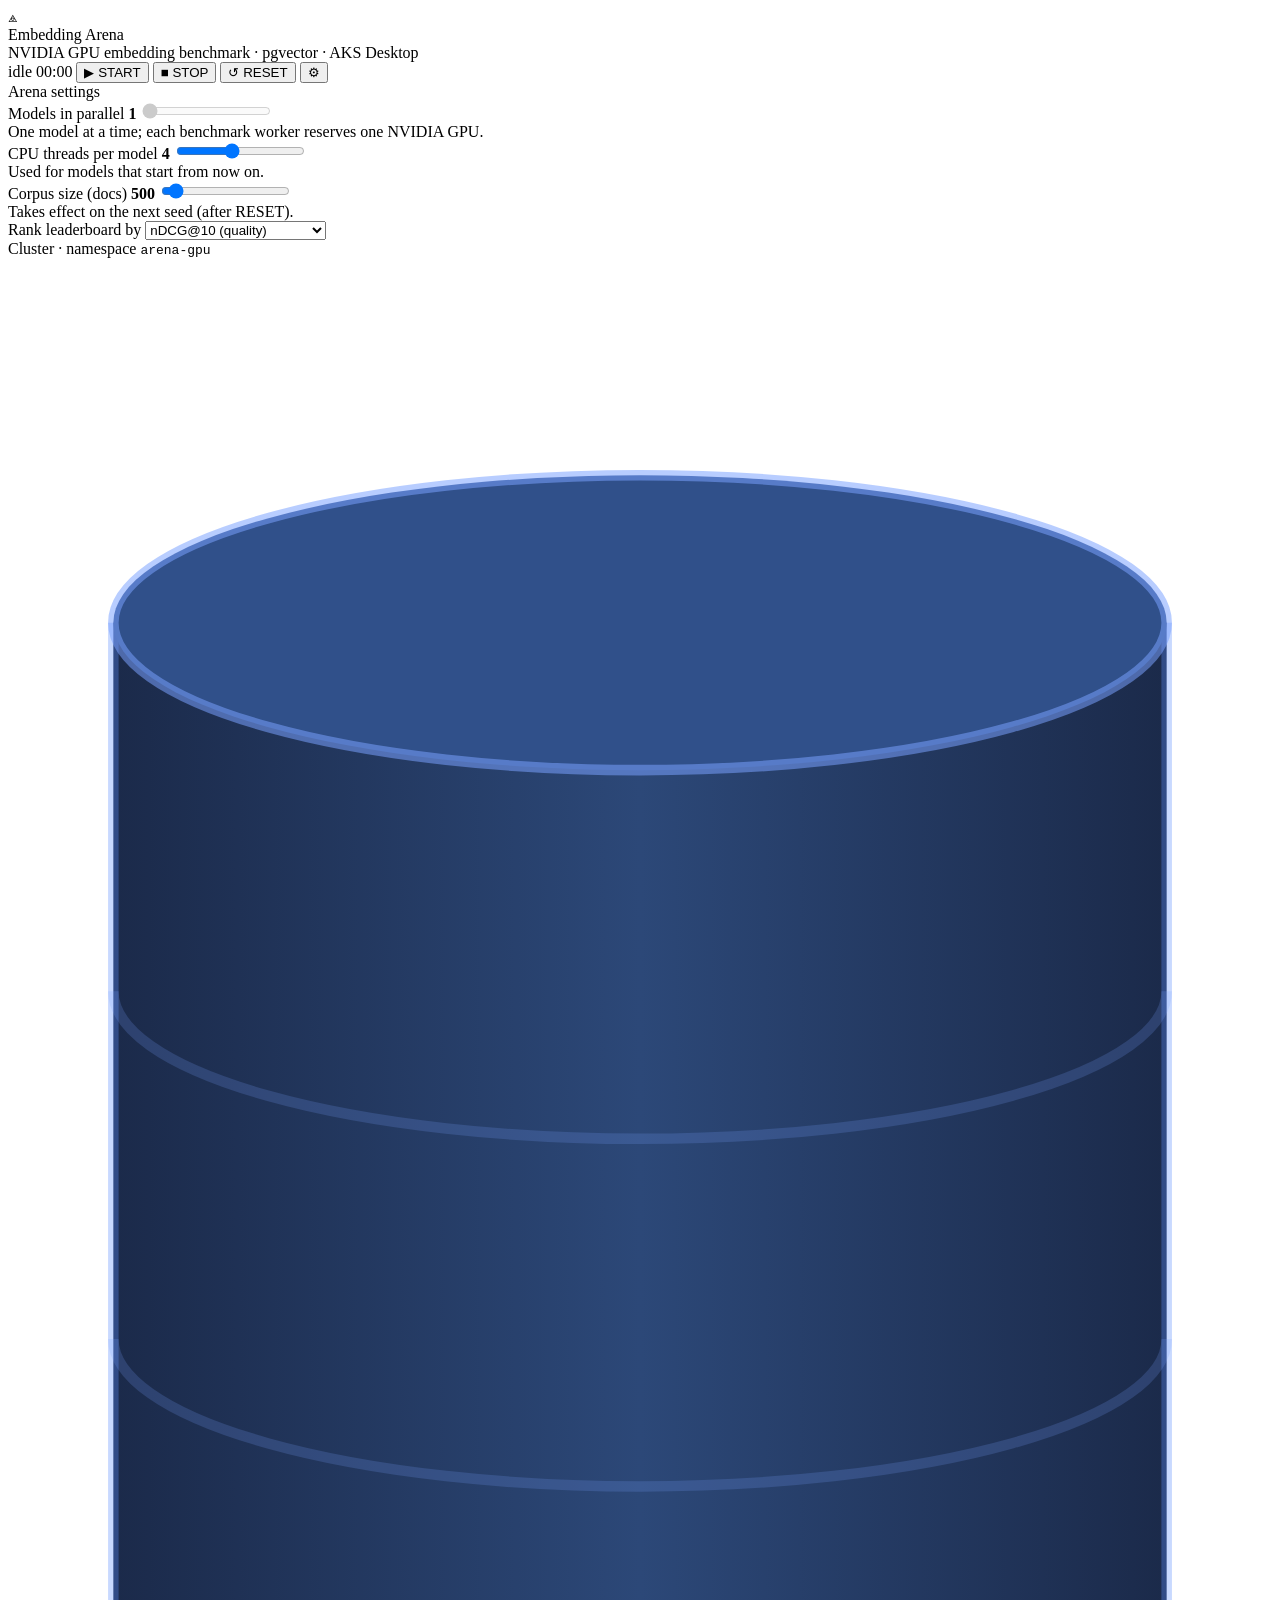
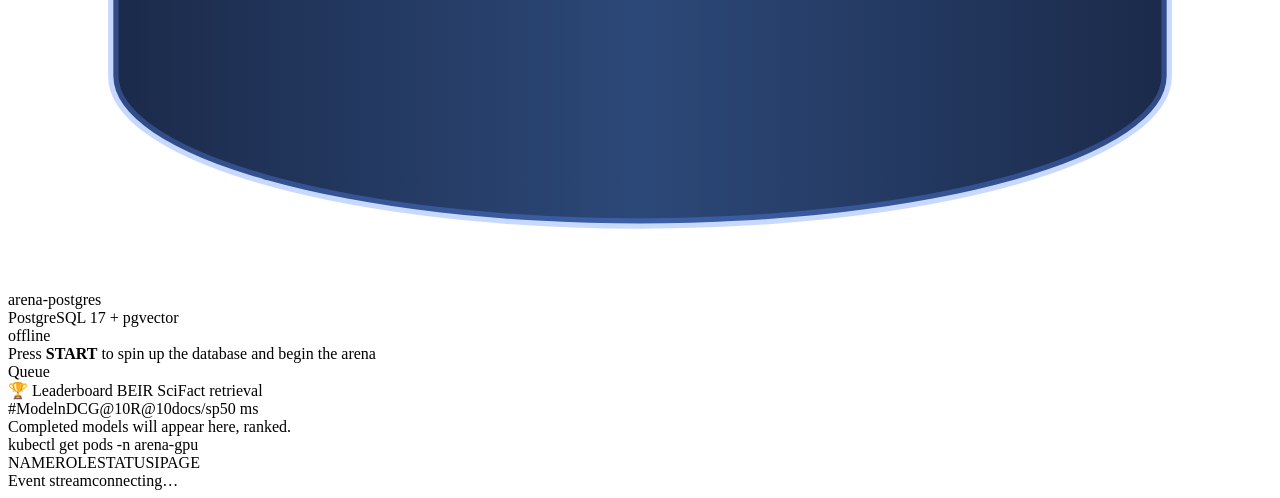
==== src/aks-desktop-gpu/app/static/index.html @ 0e5b8398 "Add CUDA Arena demo and document AKS Desktop setup Include NVIDIA runtime selection, GPU-only benchm" ====
<!doctype html>
<html lang="en">
<head>
  <meta charset="utf-8">
  <meta name="viewport" content="width=device-width, initial-scale=1">
  <title>Embedding Arena · NVIDIA GPU</title>
  <link rel="icon" href="data:image/svg+xml,%3Csvg xmlns='http://www.w3.org/2000/svg' viewBox='0 0 32 32'%3E%3Crect width='32' height='32' rx='8' fill='%237c5cff'/%3E%3Cpath d='M16 6 L27 25 H5 Z' fill='none' stroke='white' stroke-width='2.5'/%3E%3C/svg%3E">
  <link rel="stylesheet" href="/static/style.css">
</head>
<body>
  <header class="topbar">
    <div class="brand">
      <div class="logo">⟁</div>
      <div>
        <div class="title">Embedding Arena</div>
        <div class="subtitle">NVIDIA GPU embedding benchmark · pgvector · AKS Desktop</div>
      </div>
    </div>
    <div class="controls">
      <span id="state-pill" class="pill state-idle">idle</span>
      <span id="clock" class="clock">00:00</span>
      <button id="btn-start" class="btn btn-start">▶ START</button>
      <button id="btn-stop" class="btn btn-stop">■ STOP</button>
      <button id="btn-reset" class="btn btn-reset">↺ RESET</button>
      <button id="btn-settings" class="btn btn-icon" title="Settings">⚙</button>
    </div>
    <div id="settings" class="settings hidden">
      <div class="settings-title">Arena settings</div>
      <label>Models in parallel <b id="v-parallel">1</b>
        <input id="s-parallel" type="range" min="1" max="1" step="1" value="1" disabled></label>
      <div class="hint">One model at a time; each benchmark worker reserves one NVIDIA GPU.</div>
      <label>CPU threads per model <b id="v-threads">4</b>
        <input id="s-threads" type="range" min="1" max="8" step="1" value="4"></label>
      <div class="hint">Used for models that start from now on.</div>
      <label>Corpus size (docs) <b id="v-corpus">500</b>
        <input id="s-corpus" type="range" min="200" max="5000" step="100" value="500"></label>
      <div class="hint">Takes effect on the next seed (after RESET).</div>
      <label>Rank leaderboard by
        <select id="s-rank">
          <option value="ndcg10">nDCG@10 (quality)</option>
          <option value="recall10">Recall@10</option>
          <option value="mrr10">MRR@10</option>
          <option value="docs_per_sec">Throughput (docs/s)</option>
          <option value="search_ms_p50">Search latency p50</option>
          <option value="score">Balanced (quality × speed)</option>
        </select></label>
    </div>
  </header>

  <main class="layout">
    <section class="panel stage-panel">
      <div class="panel-head">
        <span>Cluster · namespace <code id="ns">arena-gpu</code></span>
        <span id="stage-summary" class="muted"></span>
      </div>
      <div id="stage" class="stage">
        <svg id="wires" class="wires"></svg>
        <div id="db" class="db offline">
          <div class="db-glow"></div>
          <svg class="cyl" viewBox="0 0 120 140">
            <defs>
              <linearGradient id="cylg" x1="0" x2="1">
                <stop offset="0" stop-color="#1b2a4a"/><stop offset=".5" stop-color="#2c4878"/><stop offset="1" stop-color="#1b2a4a"/>
              </linearGradient>
              <clipPath id="cylclip"><path d="M10 20 v100 a50 14 0 0 0 100 0 v-100 a50 14 0 0 1 -100 0z"/></clipPath>
            </defs>
            <path d="M10 20 v100 a50 14 0 0 0 100 0 v-100" fill="url(#cylg)" stroke="#5b8cff55"/>
            <rect id="db-fill" class="db-fill" x="10" y="134" width="100" height="0" clip-path="url(#cylclip)"/>
            <ellipse cx="60" cy="20" rx="50" ry="14" fill="#30508a" stroke="#7aa2ff88"/>
            <path d="M10 55 a50 14 0 0 0 100 0 M10 88 a50 14 0 0 0 100 0" fill="none" stroke="#7aa2ff33"/>
          </svg>
          <div class="db-label">
            <div class="db-name">arena-postgres</div>
            <div class="db-sub">PostgreSQL 17 + pgvector</div>
            <div id="db-phase" class="db-phase">offline</div>
          </div>
          <div id="db-stats" class="db-stats"></div>
        </div>
        <div id="pods-layer"></div>
        <div id="idle-hint" class="idle-hint">Press <b>START</b> to spin up the database and begin the arena</div>
      </div>
      <div class="queue-wrap">
        <span class="muted">Queue</span>
        <div id="queue" class="queue"></div>
      </div>
    </section>

    <section class="panel board-panel">
      <div class="panel-head">
        <span>🏆 Leaderboard</span>
        <span id="board-sub" class="muted">BEIR SciFact retrieval</span>
      </div>
      <div class="board-head">
        <span>#</span><span>Model</span><span id="metric-head">nDCG@10</span><span>R@10</span><span>docs/s</span><span>p50 ms</span>
      </div>
      <div id="board" class="board"></div>
      <div id="board-empty" class="board-empty">Completed models will appear here, ranked.</div>
    </section>

    <section class="panel pods-panel">
      <div class="panel-head"><span>kubectl get pods -n arena-gpu</span><span id="pod-count" class="muted"></span></div>
      <div class="pods-table">
        <div class="pt-head"><span>NAME</span><span>ROLE</span><span>STATUS</span><span>IP</span><span>AGE</span></div>
        <div id="pods-rows"></div>
      </div>
    </section>

    <section class="panel log-panel">
      <div class="panel-head"><span>Event stream</span><span id="conn" class="muted">connecting…</span></div>
      <div id="log" class="log"></div>
    </section>
  </main>

  <script src="/static/app.js"></script>
</body>
</html>
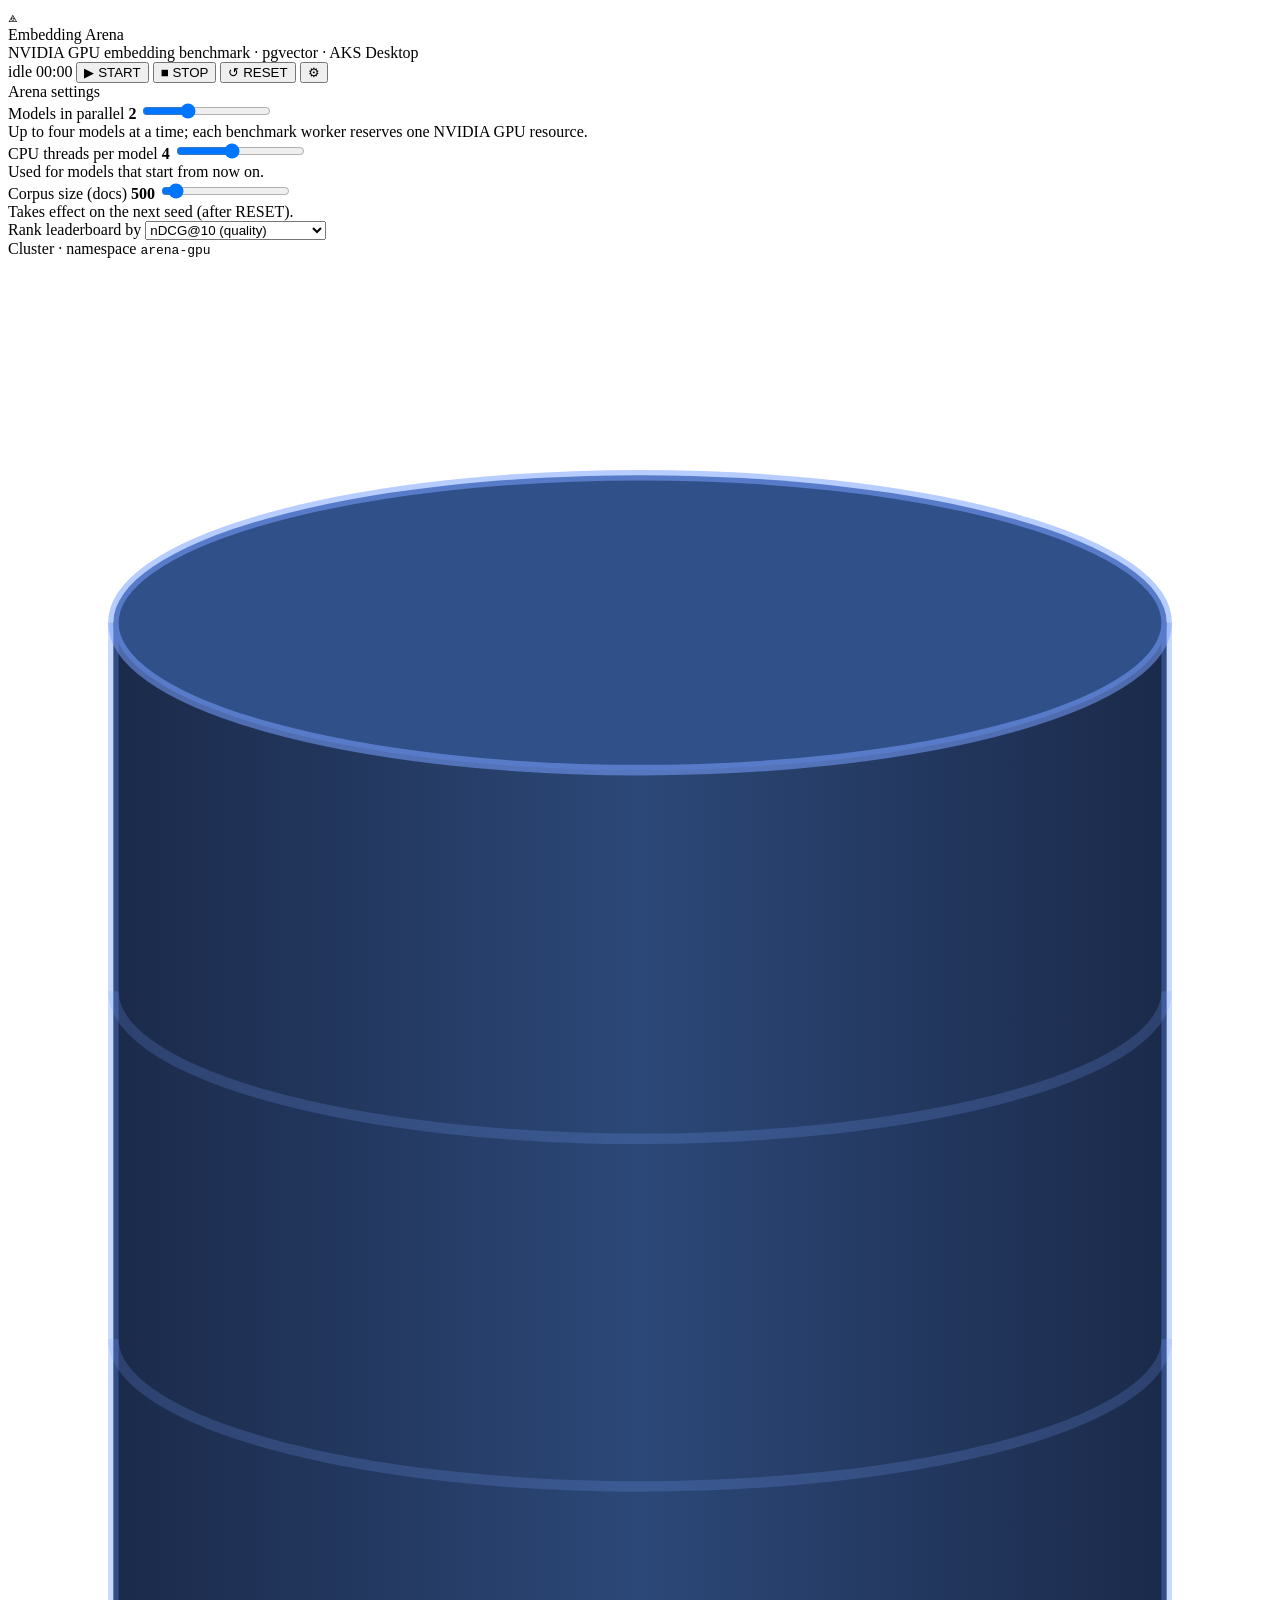
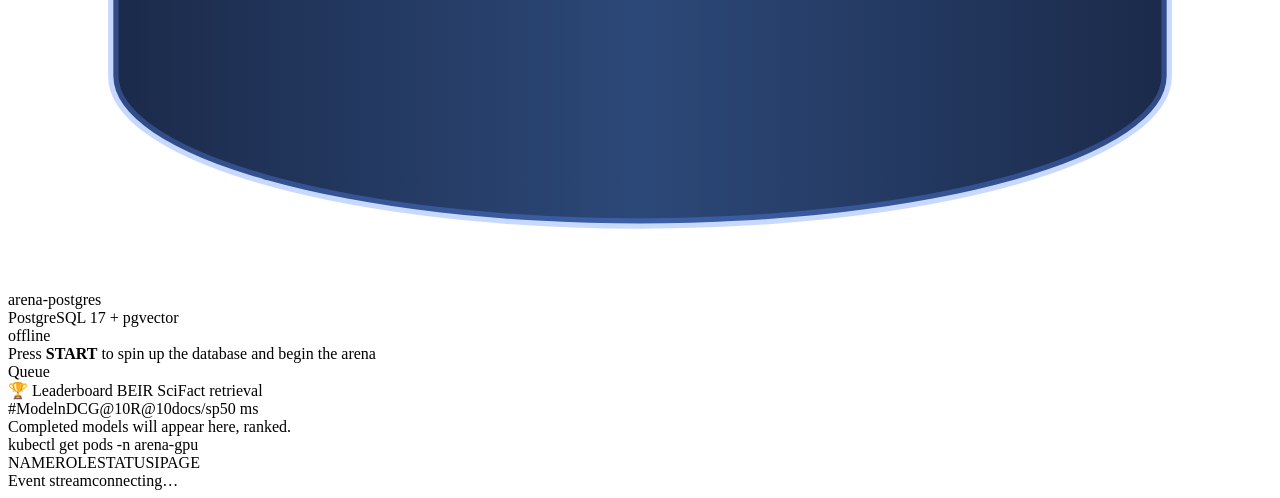
==== commit 4bb22228: "Document GPU Arena cluster setup and include demo tooling Include aks-devctl and the preparation scr" ====
--- a/src/aks-desktop-gpu/app/static/index.html
+++ b/src/aks-desktop-gpu/app/static/index.html
@@ -26,9 +26,9 @@
     </div>
     <div id="settings" class="settings hidden">
       <div class="settings-title">Arena settings</div>
-      <label>Models in parallel <b id="v-parallel">1</b>
-        <input id="s-parallel" type="range" min="1" max="1" step="1" value="1" disabled></label>
-      <div class="hint">One model at a time; each benchmark worker reserves one NVIDIA GPU.</div>
+      <label>Models in parallel <b id="v-parallel">2</b>
+        <input id="s-parallel" type="range" min="1" max="4" step="1" value="2"></label>
+      <div class="hint">Up to four models at a time; each benchmark worker reserves one NVIDIA GPU resource.</div>
       <label>CPU threads per model <b id="v-threads">4</b>
         <input id="s-threads" type="range" min="1" max="8" step="1" value="4"></label>
       <div class="hint">Used for models that start from now on.</div>
